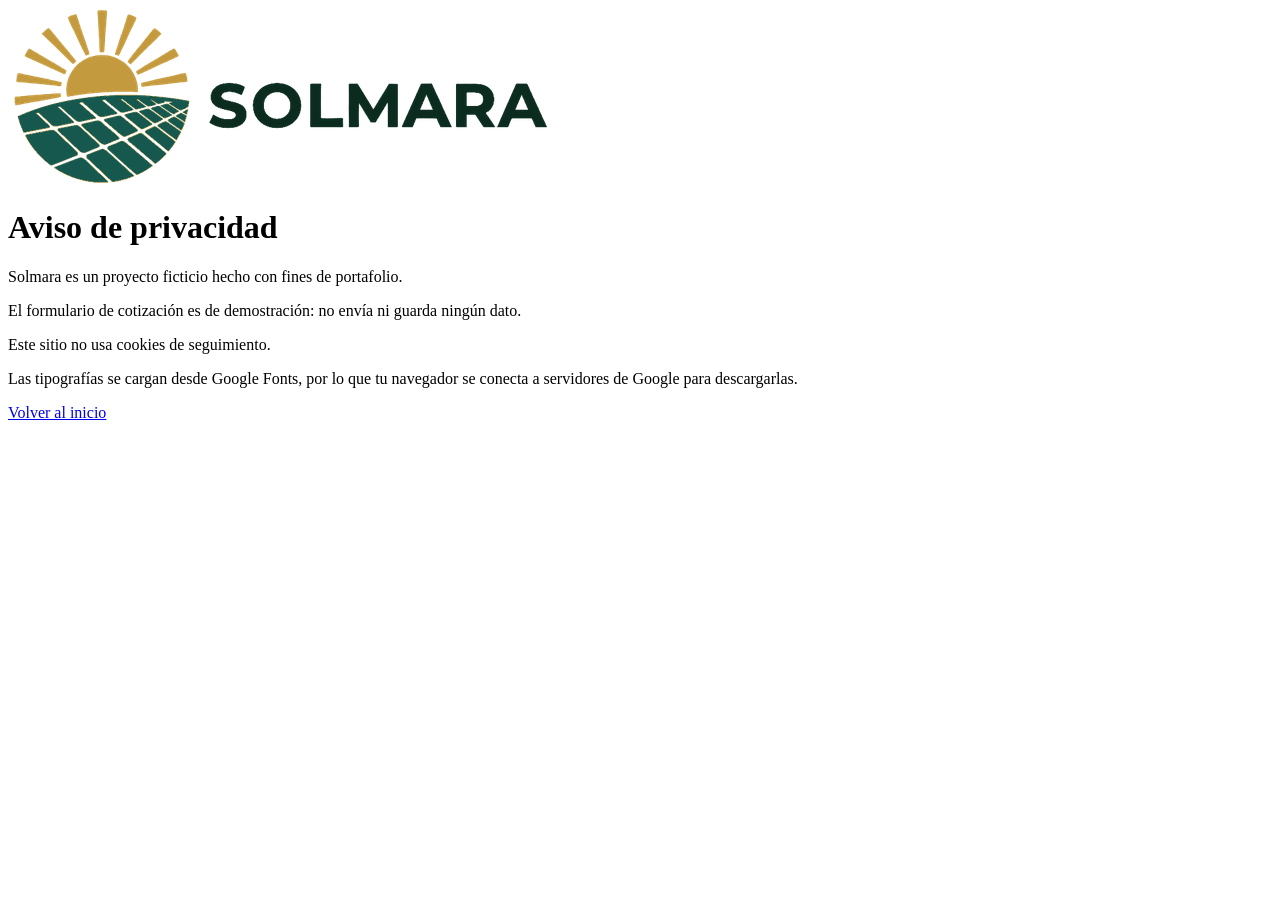
==== aviso-privacidad.html @ 6ef03327 "feat: estructura base del sitio Crea index.html con header, main (hero y seis secciones con su h2) y" ====
<!DOCTYPE html>
<html lang="es-MX">
<head>
  <meta charset="utf-8">
  <meta name="viewport" content="width=device-width, initial-scale=1">
  <title>Aviso de privacidad · Solmara</title>
  <meta name="theme-color" content="#D4A59B">

  <link rel="icon" type="image/png" sizes="32x32" href="assets/favicon/favicon-32.png">
  <link rel="apple-touch-icon" sizes="180x180" href="assets/favicon/apple-touch-icon.png">

  <link rel="preconnect" href="https://fonts.googleapis.com">
  <link rel="preconnect" href="https://fonts.gstatic.com" crossorigin>
  <link rel="stylesheet" href="https://fonts.googleapis.com/css2?family=Inter:wght@400;500;600&family=Outfit:wght@600;700&display=swap">

  <link rel="stylesheet" href="css/tokens.css">
  <link rel="stylesheet" href="css/base.css">
  <link rel="stylesheet" href="css/layout.css">
  <link rel="stylesheet" href="css/componentes.css">
</head>
<body>
  <header>
    <a href="index.html">
      <img src="assets/logo/logo-solmara-sobre-rosa.png" alt="Solmara" width="540" height="176">
    </a>
  </header>

  <main>
    <h1>Aviso de privacidad</h1>
    <p>Solmara es un proyecto ficticio hecho con fines de portafolio.</p>
    <p>El formulario de cotización es de demostración: no envía ni guarda ningún dato.</p>
    <p>Este sitio no usa cookies de seguimiento.</p>
    <p>Las tipografías se cargan desde Google Fonts, por lo que tu navegador se conecta a servidores de Google para descargarlas.</p>
    <p><a href="index.html">Volver al inicio</a></p>
  </main>
</body>
</html>
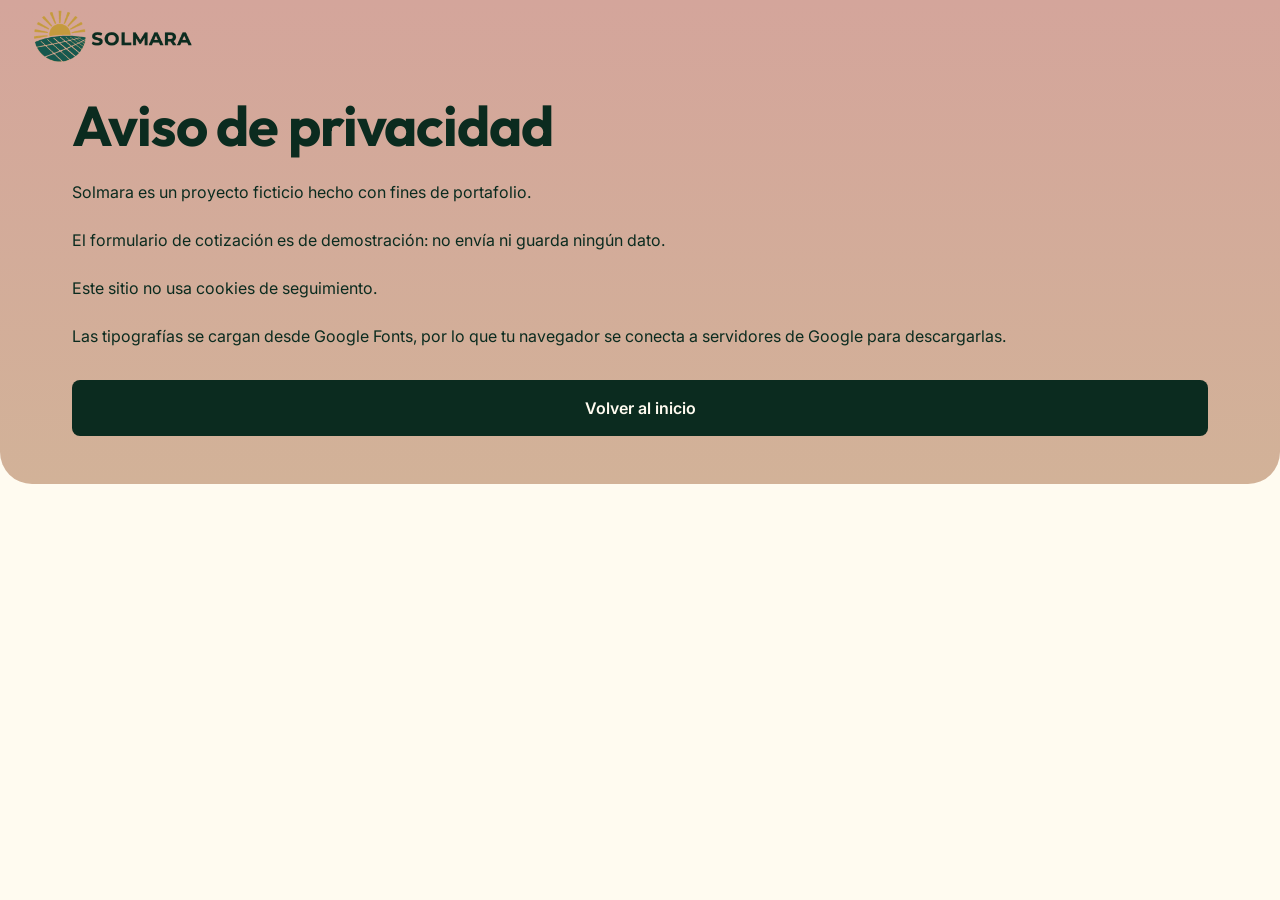
==== commit cf0555dc: "feat: diseño mínimo del aviso de privacidad Reutiliza el header del sitio y el bloque de cielo del h" ====
--- a/aviso-privacidad.html
+++ b/aviso-privacidad.html
@@ -17,21 +17,28 @@
   <link rel="stylesheet" href="css/base.css">
   <link rel="stylesheet" href="css/layout.css">
   <link rel="stylesheet" href="css/componentes.css">
+  <link rel="stylesheet" href="css/secciones/hero.css">
 </head>
 <body>
-  <header>
-    <a href="index.html">
-      <img src="assets/logo/logo-solmara-sobre-rosa.png" alt="Solmara" width="540" height="176">
+  <header class="encabezado">
+    <a class="encabezado__inicio" href="index.html">
+      <img class="encabezado__logo" src="assets/logo/logo-solmara-sobre-rosa.png" alt="Solmara" width="540" height="176">
     </a>
   </header>
 
   <main>
-    <h1>Aviso de privacidad</h1>
-    <p>Solmara es un proyecto ficticio hecho con fines de portafolio.</p>
-    <p>El formulario de cotización es de demostración: no envía ni guarda ningún dato.</p>
-    <p>Este sitio no usa cookies de seguimiento.</p>
-    <p>Las tipografías se cargan desde Google Fonts, por lo que tu navegador se conecta a servidores de Google para descargarlas.</p>
-    <p><a href="index.html">Volver al inicio</a></p>
+    <section class="seccion seccion--cielo hero" aria-labelledby="aviso-titulo">
+      <div class="contenedor grilla hero__contenido">
+        <h1 id="aviso-titulo">Aviso de privacidad</h1>
+        <p>Solmara es un proyecto ficticio hecho con fines de portafolio.</p>
+        <p>El formulario de cotización es de demostración: no envía ni guarda ningún dato.</p>
+        <p>Este sitio no usa cookies de seguimiento.</p>
+        <p>Las tipografías se cargan desde Google Fonts, por lo que tu navegador se conecta a servidores de Google para descargarlas.</p>
+        <div class="hero__acciones">
+          <a class="boton boton--oscuro boton--bloque" href="index.html">Volver al inicio</a>
+        </div>
+      </div>
+    </section>
   </main>
 </body>
 </html>
--- a/css/tokens.css
+++ b/css/tokens.css
@@ -0,0 +1,110 @@
+:root {
+  /* Colores de marca */
+  --color-crema: #FFFBF0;
+  --color-arena: #F3ECD9;
+  --color-verde-bosque: #1B6B4A;
+  --color-verde-oscuro: #0B2B1F;
+  --color-amarillo: #FFB703;
+
+  /* Colores semánticos */
+  --color-error: #B3261E;
+  --color-texto: var(--color-verde-oscuro);
+  --color-texto-claro: var(--color-crema);
+  --color-texto-claro-suave: rgba(255, 251, 240, 0.82);
+  --color-borde: rgba(11, 43, 31, 0.15);
+  --color-borde-claro: rgba(255, 251, 240, 0.24);
+
+  /* Cielos e ilustraciones */
+  --cielo-rosa: #D4A59B;
+  --cielo-durazno: #D2B298;
+  --cielo-amanecer-claro: #F3D9C4;
+  --cielo-mediodia: #FFE7A9;
+  --cielo-mediodia-claro: #FFF6DC;
+  --cielo-atardecer: #145238;
+  --colina-noche: #0E3A29;
+
+  /* Tipografía */
+  --fuente-titulos: 'Outfit', system-ui, sans-serif;
+  --fuente-texto: 'Inter', system-ui, sans-serif;
+  --texto-display: 700 2.5rem/2.75rem var(--fuente-titulos);   /* 40/44 */
+  --texto-h2: 700 2rem/2.25rem var(--fuente-titulos);          /* 32/36 */
+  --texto-h3: 600 1.25rem/1.75rem var(--fuente-titulos);       /* 20/28 */
+  --texto-h3-grande: 600 1.5rem/2rem var(--fuente-titulos);    /* 24/32 */
+  --texto-cita: 600 1.125rem/1.625rem var(--fuente-titulos);   /* 18/26 */
+  --texto-cuerpo: 400 1rem/1.5rem var(--fuente-texto);         /* 16/24 */
+  --texto-pequeno: 400 0.875rem/1.25rem var(--fuente-texto);   /* 14/20 */
+  --texto-etiqueta: 500 0.875rem/1.25rem var(--fuente-texto);  /* 14/20 */
+  --texto-mini: 400 0.75rem/1rem var(--fuente-texto);          /* 12/16 */
+  --texto-boton: 600 1rem/1.5rem var(--fuente-texto);          /* 16/24 */
+  --texto-cifra-xl: 700 3.5rem/3.5rem var(--fuente-titulos);   /* 56/56 */
+  --texto-cifra-lg: 700 2.5rem/2.75rem var(--fuente-titulos);  /* 40/44 */
+  --texto-cifra-md: 700 2rem/2.25rem var(--fuente-titulos);    /* 32/36 */
+  --texto-cifra-sm: 700 1.5rem/2rem var(--fuente-titulos);     /* 24/32 */
+  --tracking-titulos: -0.02em;
+
+  /* Espaciado (escala de 8) */
+  --espacio-2xs: 4px;
+  --espacio-xs: 8px;
+  --espacio-sm: 16px;
+  --espacio-md: 24px;
+  --espacio-lg: 32px;
+  --espacio-xl: 48px;
+  --espacio-2xl: 64px;
+  --espacio-3xl: 96px;
+
+  /* Radios */
+  --radio-sm: 8px;
+  --radio-md: 16px;
+  --radio-lg: 24px;
+  --radio-xl: 32px;
+
+  /* Sombras */
+  --sombra-tarjeta: 0 12px 32px rgba(11, 43, 31, 0.16);
+  --sombra-recibo: drop-shadow(0 8px 16px rgba(11, 43, 31, 0.18));
+  --sombra-recibo-oscuro: drop-shadow(0 12px 24px rgba(0, 0, 0, 0.25));
+
+  /* Medidas de interfaz */
+  --alto-boton: 56px;
+  --alto-control: 48px;
+  --area-tactil: 44px;
+
+  /* Grilla */
+  --contenedor-max: 1200px;
+  --margen-pagina: 16px;
+  --columnas: 4;
+  --separacion: 16px;
+  --padding-seccion: var(--espacio-2xl);
+}
+
+@media (min-width: 768px) {
+  :root {
+    --margen-pagina: 32px;
+    --columnas: 8;
+    --separacion: 24px;
+  }
+}
+
+@media (min-width: 1024px) {
+  :root {
+    --columnas: 12;
+    --padding-seccion: var(--espacio-3xl);
+    --texto-display: 700 3.5rem/3.75rem var(--fuente-titulos); /* 56/60 */
+    --texto-h2: 700 2.5rem/2.75rem var(--fuente-titulos);      /* 40/44 */
+  }
+}
+
+/* Agregados después (apartado 2 de la especificación, «Tokens agregados»): valores
+   que los componentes y las secciones necesitan y que el bloque original no tenía. */
+:root {
+  --color-hover-contorno: rgba(11, 43, 31, 0.06);
+  --color-borde-claro-fuerte: rgba(255, 251, 240, 0.4);
+  --color-crema-translucida: rgba(255, 251, 240, 0.92);
+  --color-borde-fuerte: rgba(11, 43, 31, 0.3);
+  --texto-insignia: 700 1rem/1.5rem var(--fuente-titulos); /* 16/24 */
+  --color-velo-foto: rgba(11, 43, 31, 0.88);
+  --texto-etiqueta-fuerte: 600 0.875rem/1.25rem var(--fuente-texto); /* 14/20 */
+  --texto-dato: 600 1rem/1.25rem var(--fuente-texto);                /* 16/20 */
+  --texto-dato-fuerte: 700 1rem/1.25rem var(--fuente-titulos);       /* 16/20 */
+  --color-brillo-sol: rgba(255, 183, 3, 0.55);
+  --color-brillo-sol-suave: rgba(255, 183, 3, 0.18);
+}
--- a/css/base.css
+++ b/css/base.css
@@ -0,0 +1,118 @@
+*,
+*::before,
+*::after {
+  box-sizing: border-box;
+}
+
+/* Cada componente define sus propios márgenes; así nada hereda los del navegador. */
+* {
+  margin: 0;
+}
+
+html {
+  -webkit-text-size-adjust: 100%;
+  text-size-adjust: 100%;
+  scroll-behavior: smooth;
+}
+
+img,
+svg {
+  display: block;
+  max-width: 100%;
+}
+
+/* Sin esto, una imagen con width y height en el HTML se deforma al encogerse. */
+img {
+  height: auto;
+}
+
+input,
+button,
+select,
+textarea {
+  font: inherit;
+  color: inherit;
+}
+
+button {
+  cursor: pointer;
+}
+
+/* Evita que un correo o una palabra larga provoque desplazamiento horizontal. */
+p,
+li,
+h1,
+h2,
+h3,
+blockquote {
+  overflow-wrap: break-word;
+}
+
+body {
+  background-color: var(--color-crema);
+  color: var(--color-texto);
+  font: var(--texto-cuerpo);
+}
+
+h1 {
+  font: var(--texto-display);
+  letter-spacing: var(--tracking-titulos);
+  text-wrap: balance;
+}
+
+h2 {
+  font: var(--texto-h2);
+  letter-spacing: var(--tracking-titulos);
+  text-wrap: balance;
+}
+
+h3 {
+  font: var(--texto-h3);
+}
+
+a {
+  color: inherit;
+}
+
+/* Foco visible: el color cambia según el fondo para mantener al menos 3:1
+   (especificación, apartado 3, «Foco visible»). */
+
+:focus-visible {
+  outline: 3px solid var(--color-verde-bosque);
+  outline-offset: 2px;
+}
+
+.seccion--oscura :focus-visible,
+.pie :focus-visible {
+  outline-color: var(--color-amarillo);
+}
+
+/* Los boletos son crema aunque estén en la sección oscura: ahí el amarillo daría 1.69:1. */
+.boleto :focus-visible {
+  outline-color: var(--color-verde-bosque);
+}
+
+.seccion--cielo :focus-visible,
+.encabezado :focus-visible {
+  outline-color: var(--color-verde-oscuro);
+}
+
+/* Oculta a la vista pero no a los lectores de pantalla (display: none o hidden
+   los ocultarían para ambos). */
+.visualmente-oculto {
+  position: absolute;
+  width: 1px;
+  height: 1px;
+  margin: -1px;
+  padding: 0;
+  overflow: hidden;
+  clip-path: inset(50%);
+  white-space: nowrap;
+  border: 0;
+}
+
+@media (prefers-reduced-motion: reduce) {
+  html {
+    scroll-behavior: auto;
+  }
+}
--- a/css/layout.css
+++ b/css/layout.css
@@ -0,0 +1,37 @@
+.contenedor {
+  width: 100%;
+  max-width: var(--contenedor-max);
+  margin-inline: auto;
+}
+
+/* --columnas y --separacion cambian en tokens.css a 768 y 1024 px, así que la
+   grilla pasa de 4 a 8 y a 12 columnas sin media queries aquí. */
+.grilla {
+  display: grid;
+  grid-template-columns: repeat(var(--columnas), minmax(0, 1fr));
+  column-gap: var(--separacion);
+}
+
+/* En móvil todo ocupa el ancho completo; cada sección reparte columnas en escritorio. */
+.grilla > * {
+  grid-column: 1 / -1;
+}
+
+.seccion {
+  padding-block: var(--padding-seccion);
+  padding-inline: var(--margen-pagina);
+  scroll-margin-top: var(--espacio-sm);
+}
+
+.seccion--oscura {
+  background-color: var(--color-verde-oscuro);
+  color: var(--color-texto-claro);
+}
+
+.seccion--cielo {
+  background-image: linear-gradient(to bottom, var(--cielo-rosa), var(--cielo-durazno));
+}
+
+.seccion--redondeada {
+  border-radius: var(--radio-xl) var(--radio-xl) 0 0;
+}
--- a/css/componentes.css
+++ b/css/componentes.css
@@ -0,0 +1,284 @@
+.boton {
+  display: inline-flex;
+  align-items: center;
+  justify-content: center;
+  gap: var(--espacio-xs);
+  min-height: var(--alto-boton);
+  /* La maqueta mide 56 px de alto: con 16 px arriba y abajo más el borde saldrían 59.
+     El min-height da los 56 y este padding solo actúa si el texto ocupa dos líneas. */
+  padding: var(--espacio-xs) var(--espacio-md);
+  border: 1.5px solid transparent;
+  border-radius: var(--radio-sm);
+  background-color: transparent;
+  font: var(--texto-boton);
+  text-align: center;
+  text-decoration: none;
+}
+
+.boton--primario {
+  background-color: var(--color-amarillo);
+  color: var(--color-texto);
+}
+
+.boton--oscuro {
+  background-color: var(--color-verde-oscuro);
+  color: var(--color-texto-claro);
+}
+
+.boton--secundario {
+  background-color: var(--color-verde-bosque);
+  color: var(--color-texto-claro);
+}
+
+.boton--contorno {
+  border-color: var(--color-verde-oscuro);
+  color: var(--color-texto);
+}
+
+.boton--contorno-claro {
+  border-color: var(--color-borde-claro-fuerte);
+  color: var(--color-texto-claro);
+}
+
+.boton--bloque {
+  display: flex;
+  width: 100%;
+}
+
+/* El display de .boton le gana al estilo con que el navegador oculta [hidden];
+   esta regla, más específica, devuelve el efecto al atributo. */
+.boton[hidden] {
+  display: none;
+}
+
+.boton--pequeno {
+  min-height: var(--area-tactil);
+  padding: 0 var(--espacio-sm);
+  font: var(--texto-etiqueta-fuerte);
+}
+
+/* Solo en dispositivos con puntero: en pantallas táctiles el hover se queda
+   "pegado" después de tocar el botón. */
+@media (hover: hover) {
+  .boton--primario:hover {
+    box-shadow: inset 0 0 0 2px var(--color-verde-oscuro);
+  }
+
+  .boton--oscuro:hover,
+  .boton--secundario:hover {
+    box-shadow: inset 0 0 0 2px var(--color-amarillo);
+  }
+
+  .boton--contorno:hover {
+    background-color: var(--color-hover-contorno);
+  }
+
+  .boton--contorno-claro:hover {
+    border-color: var(--color-crema);
+  }
+}
+
+.selector {
+  display: grid;
+  grid-template-columns: repeat(3, minmax(0, 1fr));
+  gap: var(--espacio-xs);
+}
+
+.selector__opcion {
+  min-height: var(--alto-control);
+  padding: 0 var(--espacio-2xs);
+  border: 1.5px solid var(--color-verde-oscuro);
+  border-radius: var(--radio-sm);
+  background-color: transparent;
+  color: var(--color-texto);
+  font: var(--texto-boton);
+}
+
+.selector__opcion[aria-pressed="true"] {
+  background-color: var(--color-verde-oscuro);
+  color: var(--color-texto-claro);
+}
+
+/* La opción elegida no cambia: un fondo tenue sobre el verde oscuro no se notaría. */
+@media (hover: hover) {
+  .selector__opcion:not([aria-pressed="true"]):hover {
+    background-color: var(--color-hover-contorno);
+  }
+}
+
+.campo__etiqueta {
+  display: block;
+  margin-bottom: var(--espacio-xs);
+  font: var(--texto-etiqueta);
+}
+
+.campo__control {
+  display: block;
+  width: 100%;
+  min-height: var(--alto-boton);
+  /* Sin padding vertical: el navegador centra el texto del input, y así mide
+     56 px como en la maqueta (con 16 px arriba y abajo saldrían 58). */
+  padding: 0 var(--espacio-sm);
+  border: 1px solid var(--color-verde-oscuro);
+  border-radius: var(--radio-sm);
+  background-color: var(--color-crema);
+  color: var(--color-texto);
+  font: var(--texto-cuerpo);
+  -webkit-appearance: none;
+  appearance: none;
+}
+
+/* Firefox atenúa el placeholder por defecto; sin opacity: 1 bajaría el contraste. */
+.campo__control::placeholder {
+  color: var(--color-verde-bosque);
+  opacity: 1;
+}
+
+/* El foco se ve como un borde de 3 px, pero es un outline hacia adentro: si el
+   borde creciera, el texto del campo brincaría 2 px al recibir el foco. */
+.campo__control:focus-visible {
+  outline: 3px solid var(--color-verde-bosque);
+  outline-offset: -3px;
+}
+
+/* La sombra interior suma 1 px al borde de 1 px sin mover el contenido. */
+.campo__control[aria-invalid="true"] {
+  border-color: var(--color-error);
+  box-shadow: inset 0 0 0 1px var(--color-error);
+}
+
+.campo__ayuda {
+  margin-top: var(--espacio-xs);
+  font: var(--texto-pequeno);
+}
+
+.campo__error {
+  display: flex;
+  align-items: flex-start;
+  gap: var(--espacio-xs);
+  margin-top: var(--espacio-xs);
+  color: var(--color-error);
+  font: var(--texto-pequeno);
+}
+
+.campo__icono {
+  flex: none;
+}
+
+/* Igual que en .boton: el display de .campo__error anularía el atributo hidden. */
+.campo__error[hidden] {
+  display: none;
+}
+
+.chip {
+  display: inline-block;
+  /* 12 px a los lados no está en la escala de 8: se arma con dos tokens. */
+  padding: var(--espacio-2xs) calc(var(--espacio-xs) + var(--espacio-2xs));
+  border-radius: var(--radio-sm);
+  font: var(--texto-etiqueta);
+}
+
+.chip--claro {
+  background-color: var(--color-crema-translucida);
+  color: var(--color-texto);
+}
+
+.chip--borde-claro {
+  border: 1px solid var(--color-borde-claro);
+  color: var(--color-texto-claro);
+}
+
+.chip--amarillo {
+  background-color: var(--color-amarillo);
+  color: var(--color-texto);
+}
+
+.insignia {
+  display: inline-flex;
+  flex: none;
+  align-items: center;
+  justify-content: center;
+  width: var(--espacio-lg);
+  height: var(--espacio-lg);
+  border-radius: 50%;
+  background-color: var(--color-verde-bosque);
+  color: var(--color-texto-claro);
+  font: var(--texto-insignia);
+}
+
+.insignia--amarillo {
+  background-color: var(--color-amarillo);
+  color: var(--color-texto);
+}
+
+/* drop-shadow (y no box-shadow) para que la sombra siga los dientes del borde. */
+.recibo {
+  filter: var(--sombra-recibo);
+}
+
+.recibo__cuerpo {
+  padding: var(--espacio-md);
+  background-color: var(--color-verde-bosque);
+  color: var(--color-texto-claro);
+}
+
+.recibo__texto-suave {
+  color: var(--color-texto-claro-suave);
+}
+
+.recibo__separador {
+  margin-block: var(--espacio-md) var(--espacio-sm);
+  border-top: 1.5px dashed var(--color-borde-claro-fuerte);
+}
+
+/* El SVG del dentado usa fill="currentColor": su color sale del CSS, no del HTML. */
+.recibo__dentado,
+.boleto__dentado {
+  width: 100%;
+  height: var(--espacio-xs);
+}
+
+.recibo__dentado {
+  color: var(--color-verde-bosque);
+}
+
+.boleto {
+  filter: var(--sombra-recibo-oscuro);
+}
+
+.boleto__cuerpo {
+  padding: var(--espacio-md);
+  border-radius: var(--radio-md) var(--radio-md) 0 0;
+  background-color: var(--color-crema);
+  color: var(--color-texto);
+}
+
+.boleto__separador {
+  position: relative;
+  margin: var(--espacio-sm) calc(-1 * var(--espacio-md));
+  border-top: 1.5px dashed var(--color-borde-fuerte);
+}
+
+/* Las muescas son círculos del color de fondo de Paquetes: parecen agujeros en el boleto. */
+.boleto__separador::before,
+.boleto__separador::after {
+  content: "";
+  position: absolute;
+  top: calc(-1 * var(--espacio-xs));
+  width: var(--espacio-sm);
+  height: var(--espacio-sm);
+  border-radius: 50%;
+  background-color: var(--color-verde-oscuro);
+}
+
+.boleto__separador::before {
+  left: calc(-1 * var(--espacio-xs));
+}
+
+.boleto__separador::after {
+  right: calc(-1 * var(--espacio-xs));
+}
+
+.boleto__dentado {
+  color: var(--color-crema);
+}
--- a/css/secciones/hero.css
+++ b/css/secciones/hero.css
@@ -0,0 +1,112 @@
+/* El header flota sobre el hero para que el mismo degradado quede detrás de los dos. */
+.encabezado {
+  position: absolute;
+  top: 0;
+  right: 0;
+  left: 0;
+  z-index: 1;
+  display: flex;
+  align-items: center;
+  justify-content: space-between;
+  height: 72px;
+  padding-inline: var(--margen-pagina);
+}
+
+.encabezado__inicio {
+  display: block;
+}
+
+.encabezado__logo {
+  width: auto;
+  height: 52px;
+}
+
+.encabezado__boton-menu {
+  display: flex;
+  align-items: center;
+  justify-content: center;
+  width: var(--area-tactil);
+  height: var(--area-tactil);
+  padding: 0;
+  border: 1px solid var(--color-borde-fuerte);
+  border-radius: var(--radio-sm);
+  background-color: transparent;
+  color: var(--color-texto);
+}
+
+.encabezado__icono--cerrar,
+.encabezado__boton-menu[aria-expanded="true"] .encabezado__icono--abrir {
+  display: none;
+}
+
+.encabezado__boton-menu[aria-expanded="true"] .encabezado__icono--cerrar {
+  display: block;
+}
+
+/* Sin display propio: así el atributo hidden del HTML lo oculta hasta que menu.js lo abra. */
+.menu {
+  position: absolute;
+  top: 100%;
+  right: var(--margen-pagina);
+  left: var(--margen-pagina);
+  padding: var(--espacio-xs);
+  border-radius: var(--radio-lg);
+  background-color: var(--color-crema);
+  box-shadow: var(--sombra-tarjeta);
+}
+
+.menu__lista {
+  padding: 0;
+  list-style: none;
+}
+
+.menu__item + .menu__item {
+  border-top: 1px solid var(--color-borde);
+}
+
+.menu__enlace {
+  display: flex;
+  align-items: center;
+  min-height: var(--alto-control);
+  padding-inline: var(--espacio-sm);
+  border-radius: var(--radio-sm);
+  color: var(--color-texto);
+  font: var(--texto-boton);
+  text-decoration: none;
+}
+
+@media (hover: hover) {
+  .menu__enlace:hover {
+    background-color: var(--color-hover-contorno);
+  }
+}
+
+.menu__accion {
+  margin-top: var(--espacio-sm);
+}
+
+.hero {
+  overflow: hidden;
+  /* 96 px = los 72 del header que flota encima + los 24 de la maqueta. */
+  padding: var(--espacio-3xl) 0 0;
+  border-radius: 0 0 var(--radio-xl) var(--radio-xl);
+}
+
+.hero__contenido {
+  row-gap: var(--espacio-md);
+  padding-inline: var(--margen-pagina);
+  padding-bottom: var(--espacio-xl);
+}
+
+.hero__acciones {
+  display: grid;
+  gap: var(--espacio-sm);
+  margin-top: var(--espacio-xs);
+}
+
+/* La máscara solo usa la opacidad: el negro nunca se ve, funde la imagen con el cielo. */
+.hero__imagen {
+  width: 100%;
+  -webkit-mask-image: linear-gradient(to bottom, transparent 0%, #000 28%);
+  mask-image: linear-gradient(to bottom, transparent 0%, #000 28%);
+}
